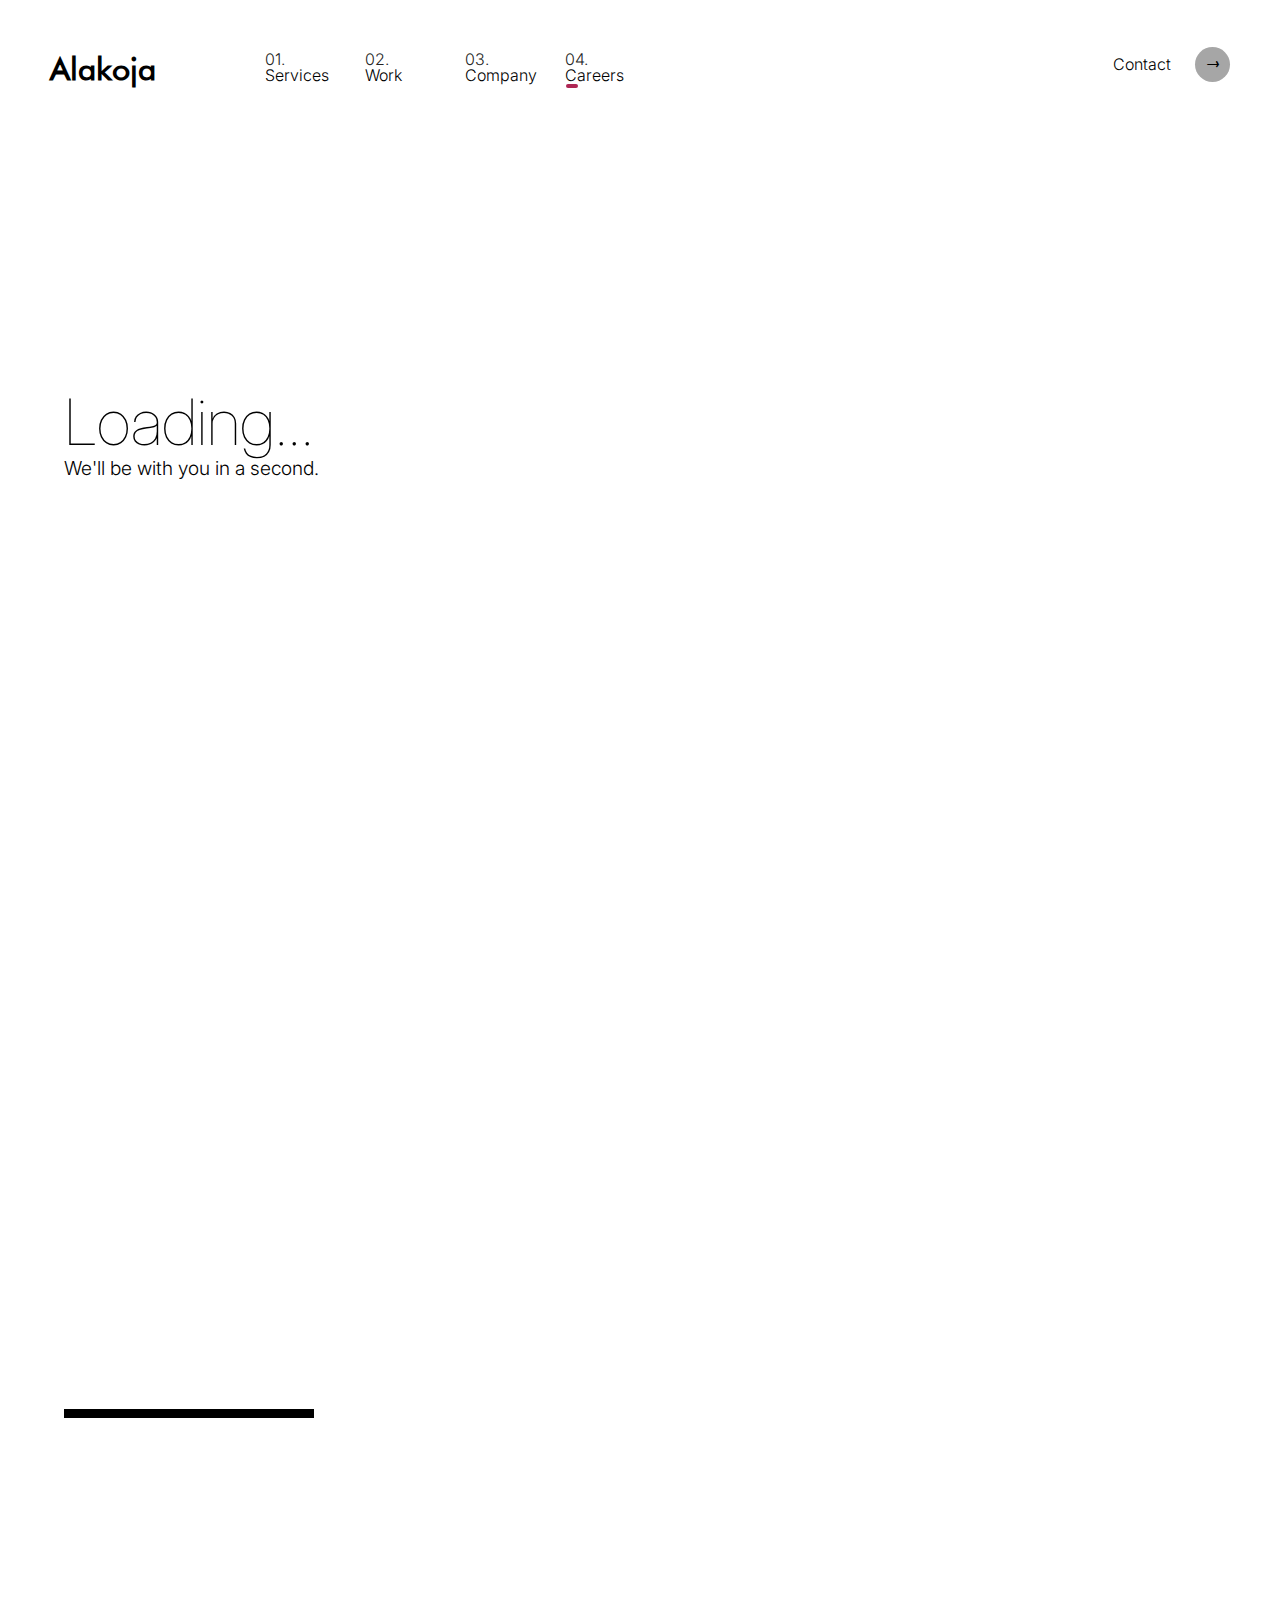
==== careers/index.html @ 733c6037 "Add career page" ====
<!DOCTYPE html>
<html lang="en" class="light-mode">
<head>
    <meta charset="UTF-8">
    <meta name="viewport" content="width=device-width, initial-scale=1.0">
    <title>Careers — Alakọja</title>

    <link href="../preloader.css" rel="stylesheet">
    <link href="../reset.css" rel="stylesheet">
    <link href="../layout.css" rel="stylesheet">
    <link href="../site.css" rel="stylesheet">
    <link href="../fonts.css" rel="stylesheet">
    <link href="../anim.css" rel="stylesheet">
    <link media="screen and (min-width: 1000px)" href="../bead.css" rel="stylesheet">
    <link href="../fader.css" rel="stylesheet">
    <link href="style.css" rel="stylesheet">
    <link href="https://fonts.googleapis.com/css2?family=Inter:wght@100;300;500&display=swap" rel="stylesheet">
</head>
<body>
    <div class="preloader">
        <span class="preloader-text">Loading...</span>
        <p>We'll be with you in a second.</p>
    </div>
    <header>
        <nav>
            <div data-index="4" class="bead click on-4"></div>
            <a class="logo" href="/"><h1>Alakoja</h1></a>
            <a href="../services" class="nav-link">
                <span class="nav-number">01.</span>
                <span class="nav-name">Services</span>
            </a>
            <a href="../work" class="nav-link">
                <span class="nav-number">02.</span>
                <span class="nav-name">Work</span>
            </a>
            <a href="../company" class="nav-link">
                <span class="nav-number">03.</span>
                <span class="nav-name">Company</span>
            </a>
            <a href="." class="nav-link">
                <span class="nav-number">04.</span>
                <span class="nav-name">Careers</span>
            </a>
            <div class="nav-cta cta">
                <a href="#contact" class="nav-link">
                    <div class="cta-text">Contact</div>
                    <div class="cta-symbol arrow">K</div>
                </a>
            </div>
        </nav>
        <div class="flyout-button">☰</div>
    </header>
    <main>
        <section class="landing-section white-line">
            <h2 class="smaller">We want you.</h2>
            <p class="stinger-text">We're always looking for the best of the best, and if you think that sounds like you, <a href="mailto:careers@alakoja.com" class="text-link">reach out to us</a>.</p>
            <div class="stinger-img">
                <img class="cover-img" src="https://source.unsplash.com/random/500x500" />
            </div>
        </section>
        <section class="careers-section white-line">
            <h3 class="float-up">Here's where we're currently hiring</h3>
            <div class="careers">
                <div class="location float-up">
                    <h4>Brooklyn</h4>
                    <p>No open positions.</p>
                </div>
                <div class="location float-up">
                    <h4>Remote</h4>
                    <p>No open positions.</p>
                </div>
                <div class="location float-up">
                    <h4>International</h4>
                    <p>No open positions.</p>
                </div>
            </div>
        </section>
    </main>
    <footer>

    </footer>
    <svg class="fader"></svg>
</body>
<script src="../preloader.js"></script>
<script src="../bead.js"></script>
<script src="../floatup.js"></script>
</html>
---- preloader.css ----
.preloader {
    position: fixed;
    top: 120px;
    left: 0;
    height: 100vh;
    width: 100vw;
    z-index: 100;
    background: var(--bg-color);
    pointer-events: none;

    padding-left: 5vw;
    padding-top: 30vh;
}

.preloader.loaded {
    left: -100vw;
    transition: 0.6s cubic-bezier(0.075, 0.820, 0.165, 1.000);
}

.preloader * {
    margin-left: -25px;
    opacity: 0;
}

.preloader .anim {
    margin-left: 0px;
    opacity: 1;
    transition: 0.3s ease-out;
}

.preloader-text {
    /* font-family: 'Helvetica Light'; */
    font-family: 'Inter';
    font-weight: 100;
    font-size: 4em;
}

@media (max-width: 1000px) {
    .preloader {
        top: 0px;
        padding-left: 50px;
        padding-top: 40vh;
    }
}
---- layout.css ----
html {
    --bg-color: black;
    --bg-color-1: #232323;
    --text-color: white;
    --sub-text-color: #878787;
    --medium-gray: #454545;
    --highlight-color: #ef5774;
}

.dark-mode {
    --bg-color: black;
    --bg-color-1: #232323;
    --text-color: white;
    --sub-text-color: #878787;
    --medium-gray: #454545;
    --highlight-color: #ef5774;
    
    background: var(--bg-color);
    color: var(--text-color);
}

.light-mode {
    --bg-color: white;
    --bg-color-1: #efefef;
    --text-color: black;
    --sub-text-color: #242424;
    --medium-gray: #a6a6a6;
    --highlight-color: #af2754;
}

h3 {
    /* font-family: 'Helvetica Bold'; */
    font-family: 'Inter';
    font-weight: 500;
    font-size: 2.6em;
}

section {
    height: auto;
    position: relative;
    padding: 120px 5vw;
}

@media (max-width: 1000px) {
    section {
        padding: 85px 50px;
    }
}

.featured-section {
    padding-top: 200px;
}

.projects {
    margin-top: 100px;
    display: grid;
    grid-template-columns: 1fr 1fr 1fr;
    grid-gap: 35px;
    min-height: 400px;
}

.projects .card {
    width: 100%;
    height: 600px;
    margin-bottom: 25px;
    transition: 0.4s ease-out;
}

.project {
    position: relative;
}

.project h3.floated {
    margin-bottom: 15px;
    transition: 0.4s ease-out;
}

.project:hover {
    cursor: pointer;
}

.project:hover .card {
    margin: 50px;
    width: calc(100% - 100px);
    height: 525px;
    transition: 0.4s ease-out;
}

.project:hover .card img {
    width: 150%;
    height: 150%;
    margin-left: -25%;
    margin-top: -25%;
    transition: 0.4s ease-out;
}

.project:hover h3 {
    margin-top: -25px;
}

.card-flex {
    display: flex;
    flex-flow: row wrap;
    height: 100%;
}

.card {
    border-radius: 10px;
    width: 100%;
    overflow: hidden;
}

.card img {
    width: 100%;
    height: 100%;
    object-fit: cover;
    object-position: center center;
    transition: 0.4s ease-out;
}

.cover-img {
    width: 100%;
    height: 100%;
    object-fit: cover;
    object-position: center center;
    transition: 0.4s ease-out;
}
}

.white-line {
    position: relative;
}

.white-line::after {
    content: '';
    width: 250px;
    position: absolute;
    bottom: 0;
    left: 5vw;
    height: 9px;
    background: var(--text-color);
}

@media (max-width: 1000px) {
    .projects {
        width: 100vw;
        margin-left: -50px;
        grid-template-columns: 1fr 1fr 1fr 15px;
        padding: 0 50px;
        padding-bottom: 85px;
        overflow-x: scroll;
        overflow-y: hidden;
    }

    .projects::after {
        content: '';
    }

    .project .card {
        width: calc(100vw - 100px);
        height: 450px;
    }

    .project:hover .card {
        margin: 0px;
        margin-bottom: 25px;
        height: 450px;
        width: calc(100vw - 100px);
        transition: 0.4s ease-out;
    }

    .project:hover h3 {
        margin-top: 0px;
    }
}

/* contact */

.quote {
    margin-left: 40%;
    margin-bottom: 10em;
}

.quotation {
    display: block;
    line-height: 1.1em;
    font-size: 5em;
    margin-bottom: 0.3em;
    /* font-family: 'Helvetica Light'; */
    font-family: 'Inter';
    font-weight: 100;
}

.contact-form {
    display: grid;
    grid-template-columns: 40% 1fr;
    align-items: flex-start;
    position: relative;
}

.contact-form .aside h3 {
    font-size: 2.6em;
}

form#contact {
    display: flex;
    flex-flow: column nowrap;
    width: 70%;
    overflow: hidden;
    opacity: 1;
}

.float-up.floated.done {
    opacity: 0;
    transition: 0.4s ease-in;
}

.form-result {
    position: absolute;
    top: 0;
    left: 0;
    opacity: 0;
    transition: 0.4s ease-in;
}

.form-result h3 {
    margin-bottom: 2rem;
}

.form-result.done {
    opacity: 1;
}

.email-input, .message-input {
    min-height: 3em;
    height: auto;
    font-size: 2em;
    border-bottom: 2px solid var(--text-color);
    margin-bottom: 2em;
    width: 100%;
    transition: 0.2s ease-out;
}

input, textarea, pre {
    width: 100%;
    height: 100%;
    position: absolute;
    top: 0;
    left: 0;
    overflow: hidden;
    background: none;
    outline: none;
    border: none;
    color: var(--text-color);
    font-weight: 100;
    font-size: 1em;
    font-family: 'Inter';
}

pre {
    position: relative;
    height: auto;
    display: block;
    visibility: hidden;
    margin-top: 0.89em;
    line-height: normal;
    padding-bottom: 0.84em;
    padding-left: 3px;
}

pre span {
    display: inline-block;
}

.message-input pre {
    white-space: pre-wrap;
    word-break: break-word;
}

.message-input pre span {
    width: 100%;
}

input:-webkit-autofill {
    -webkit-text-fill-color: var(--text-color);
    box-shadow: 0 0 0px 1000px var(--bg-color) inset;
}

textarea {
    padding-top: 0.89em;
    resize: none;
}

button {
    height: 3em;
    position: relative;
    background: none;
    outline: none;
    border: 2px solid var(--text-color);
    width: 150px;
    height: 50px;
    border-radius: 25px;
    color: var(--text-color);
    font-size: 1.1em;
    transition: 0.1s linear;
    letter-spacing: 2px;
}

button:hover {
    background: var(--text-color);
    color: var(--bg-color);
    transition: 0.1s linear;
    cursor: pointer;
}

footer {
    height: 20vh;
}

@media (max-width: 1000px) {
    .quote {
        margin-left: 0px;
        margin-bottom: 170px;
    }

    .quotation {
        font-size: 3em;
    }

    .contact-form {
        grid-template-columns: 1fr;
    }

    .contact-form .center {
        width: 100%;
        overflow: hidden;
    }

    .contact-form .aside {
        margin-bottom: 2rem;
    }

    form#contact {
        width: 100%;
    }

    .white-line::after {
        width: 150px;
        left: 50px;
    }

    footer {
        height: 85px;
    }
}
---- site.css ----
/* GLOBAL */
* {
    box-sizing: border-box;
}

html {
    background: var(--bg-color);
    color: var(--text-color);
    /* font-family: 'Helvetica'; */
    font-family: 'Inter';
    font-weight: 300;
    scroll-behavior: smooth;
    overflow-x: hidden;
    transition: 0.4s ease-out;
}

body {
    overflow-x: hidden;
}

h2 {
    /* font-family: 'Helvetica Bold'; */
    font-family: 'Inter';
    font-weight: 500;
    font-size: 8em;
    margin-bottom: 0.15em;
    margin-top: -0.25em;
}

.hollow {
    /* font-family: 'Helvetica Outline'; */
    font-family: 'Inter';
    font-weight: 500;
    font-size: 8em;
    height: 1.1em;
    color: var(--bg-color);
    stroke: var(--text-color);
    stroke-width: 2px;
    fill: var(--bg-color);
    width: 100vw;
    paint-order: stroke fill;
    /* text-shadow: -1px 1px 0 var(--text-color),
                1px 1px 0 var(--text-color),
                1px -1px 0 var(--text-color),
                -1px -1px 0 var(--text-color); */
    white-space: nowrap;
    -webkit-font-smoothing: antialiased;
}

h2.smaller {
    font-size: 4em;
    margin-bottom: 0.5em;
}

h3 {
    /* font-family: 'Helvetica Bold'; */
    font-family: 'Inter';
    font-weight: 500;
    font-size: 2.6em;
}

h4 {
    /* font-family: 'Helvetica Bold'; */
    font-family: 'Inter';
    font-weight: 500;
    font-size: 1.4em;
}

.label {
    font-size: 2rem;
    color: var(--medium-gray);
}

p {
    font-size: 1.2em;
    line-height: 1.5em;
    margin-bottom: 1em;
}

a {
    color: var(--text-color);
    text-decoration: none;
}

a.text-link {
    color: var(--highlight-color);
}

.arrow {
    font-family: 'Arrows';
}

/* HEADER */
header {
    width: 100vw;
    height: 120px;
    padding: 0 50px;
    padding-top: 25px;
    z-index: 99;
    position: fixed;
    top: 0px;
    background: var(--bg-color);
    padding-bottom: 115px;
}

nav {
    position: relative;
    width: 100%;
    height: 60px;
    margin-bottom: 45px;
    display: grid;
    grid-template-columns: 200px 100px 100px 100px 100px 1fr;
}

.flyout-button {
    display: none;
}

.bead {
    position: absolute;
    height: 4px;
    border-radius: 2px;
    background: var(--highlight-color);
    bottom: -3px;
    pointer-events: none;
}

.logo {
    width: 350px;
    display: flex;
    align-self: flex-end;
    font-size: 2em;
    font-family: 'Futura';
    font-weight: bold;
}

.logo:hover {
    cursor: pointer;
}

.nav-link {
    width: 130px;
    padding: 15px;
    align-self: flex-end;
    padding-bottom: 2px;
}

.nav-number {
    display: block;
    color: var(--sub-text-color);
}

.nav-cta {
    width: 100%;
    text-align: right;
    align-self: flex-end;
    padding-bottom: 0.25em;
}

.nav-cta .nav-link {
    display: inline-block;
    padding: 0;
    height: 35px;
}

.cta-text {
    height: 100%;
    display: inline-flex;
    justify-content: center;
    align-items: center;
}

.cta-symbol {
    color: var(--text-color);
    border-radius: 50%;
    background: var(--medium-gray);
    padding: 5px;
    display: inline-flex;
    width: 35px;
    height: 35px;
    justify-content: center;
    align-items: center;
    margin-left: 20px;
    font-size: 1.4em;
    transition: 0.1s ease-out;
}

.nav-cta .nav-link:hover .cta-symbol {
    margin-left: 25px;
    margin-right: -5px;
    transition: 0.1s ease-out;
}

.landing-section {
    position: relative;
    min-height: calc(100vh - 100px);
}

.pull-text {
    padding-left: 5vw;
    padding-top: 15vh;
    overflow-y: hidden;
}

.pull-left {
    position: absolute; 
    left: 0;
    top: 0;
    width: 50%;
    height: 100%;
}

.pull-right {
    position: absolute; 
    right: 0;
    top: 0;
    width: 50%;
    height: 100%;
}

@media (max-width: 1000px) {
    h2 {
        font-size: 3em;
    }

    h2.smaller {
        font-size: 4em;
    }

    .hollow {
        font-size: 3em;
    }

    header {
        width: 100vw;
        height: 85px;
        padding: 25px 50px;
    }

    nav {
        grid-template-columns: 1fr;
        background: var(--bg-color);
        position: fixed;
        left: 0px;
        top: 0px;
        overflow: hidden;
        display: flex;
        flex-flow: column nowrap;
        width: 100vw;
        padding-left: 50px;
        padding-top: 25px;
        height: 85px;
        transition: 0.6s ease-out;
        border-bottom: 1px solid var(--medium-gray);
    }

    .flyout-button {
        font-size: 2rem;
        display: block;
        color: var(--text-color);
        position: absolute;
        right: 50px;
    }

    nav.flyout {
        height: 100vh;
    }

    .logo {
        width: 50%;
        margin-bottom: 50px;
        align-self: flex-start;
    }

    .nav-link {
        opacity: 1;
        padding-left: 0px;
        padding-top: 25px;
        align-self: flex-start;
        transition: 0.3s ease-out;
    }

    .nav-link.pulled-up {
        margin-top: -25px;
        opacity: 0;
        transition: 0.3s ease-out;
    }

    .nav-cta {
        padding-top: 25px;
        align-self: flex-start;
        text-align: left;
    }

    .pull-text-padding {
        display: none;
    }

    .pull-left {
        width: 100%;
        height: 100%;
        top: 0;
        padding: 0;
    }
    
    .pull-right {
        width: 100%;
        height: 100%;
        top: 0;
        padding: 0;
    }
}

/* LANDING */

main {
    min-height: 100vh;
    margin-top: 140px;
    overflow: hidden;
}

@media (max-width: 1000px) {
    main {
        margin-top: 85px;
    }
}

.skew {
    transform: rotateX(40deg) rotateY(15deg) rotateZ(-25deg);
}

.bounce {
    animation: bounce 10s infinite cubic-bezier(0.445, 0.050, 0.550, 0.950);
}

.bg-1 {
    background: var(--bg-color-1);
}

.no-scroll-bar {
    -ms-overflow-style: none;  /* Internet Explorer 10+ */
    scrollbar-width: none;  /* Firefox */
}
.no-scroll-bar::-webkit-scrollbar { 
    display: none;  /* Safari and Chrome */
}
---- fonts.css ----
/* FONTS */
@font-face {
    font-family: 'Futura';
    src: url(futura.ttf);
    font-display: swap;
}

@font-face {
    font-family: 'Arrows';
    src: url(arrows.ttf);
}
---- anim.css ----
@keyframes bounce {
    0% {
        transform: translateY(-25px);
    }
    50% {
        transform: translateY(25px);
    }
    100% {
        transform: translateY(-25px);
    }
}

@keyframes fade-in {
    0% {
        opacity: 0;
    }
    100% {
        opacity: 1;
    }
}

@keyframes fade-out {
    0% {
        opacity: 1;
    }

    100% {
        opacity: 0;
    }
}

@keyframes bar {
    0% {
        left: 110%;
    }

    100% {
        left: -10%;
    }
}

@keyframes graph-1 {
    0% {
        bottom: 84%;
    }

    6% {
        bottom: 74%;
    }

    13% {
        bottom: 35%;
    }

    21% {
        bottom: 88%;
    }

    34% {
        bottom: 24%;
    }

    45% {
        bottom: 67%;
    }

    55% {
        bottom: 45%;
    }

    63% {
        bottom: 51%;
    }

    73% {
        bottom: 75%;
    }

    81% {
        bottom: 43%;
    }

    92% {
        bottom: 89%;
    }

    100% {
        bottom: 84%;
    }
}
---- bead.css ----
.bead.click {
    width: 12px !important;
}

.bead.on-0 {
    left: 0ch;
    width: 10.8ch;
}

.bead.on-0.click {
    left: 6.6ch;
}

.bead.on-1 {
    left: calc(216px);
    width: 6.6ch;
}

.bead.on-2 {
    left: calc(316px);
    width: 3.9ch;
}

.bead.on-3 {
    left: calc(416px);
    width: 7.2ch;
}

.bead.on-4 {
    left: calc(516px);
    width: 5.9ch;
}
---- fader.css ----
/* FADER */

.fader {
    position: fixed;
    top: 120px;
    left: 0;
    width: 100vw;
    height: 100vh;
    z-index: 999999;
    pointer-events: none;
    background: var(--bg-color);
    animation-duration: 0.3s;
    opacity: 0;
}

.fader.fade-in {
    opacity: 1;
    animation-name: fade-in;
}

.fader.fade-out {
    opacity: 0;
    animation-name: fade-out;
}

.float-up {
    opacity: 0;
    transform: translateY(50px);
    transition: 0.2s linear;
}

.float-up.floated {
    opacity: 1;
    transform: translateY(0px);
    transition: 0.2s linear;
}

@media (max-width: 1000px) {
    .fader {
        top: 0px;
    }
}
---- careers/style.css ----
.stinger-text {
    width: 50%;
}

.stinger-img {
    width: 50%;
    height: 400px;
    margin-top: 5vh;
}

.careers {
    display: grid;
    grid-template-columns: repeat(3, 1fr);
    grid-gap: 60px;
    margin-top: 10vh;
}

.location h4 {
    margin-bottom: 0.6em;
}

@media (max-width: 1000px) {
    .stinger-img {
        width: 100%;
    }

    .careers {
        grid-template-columns: 1fr;
        grid-gap: 15px;
    }
}
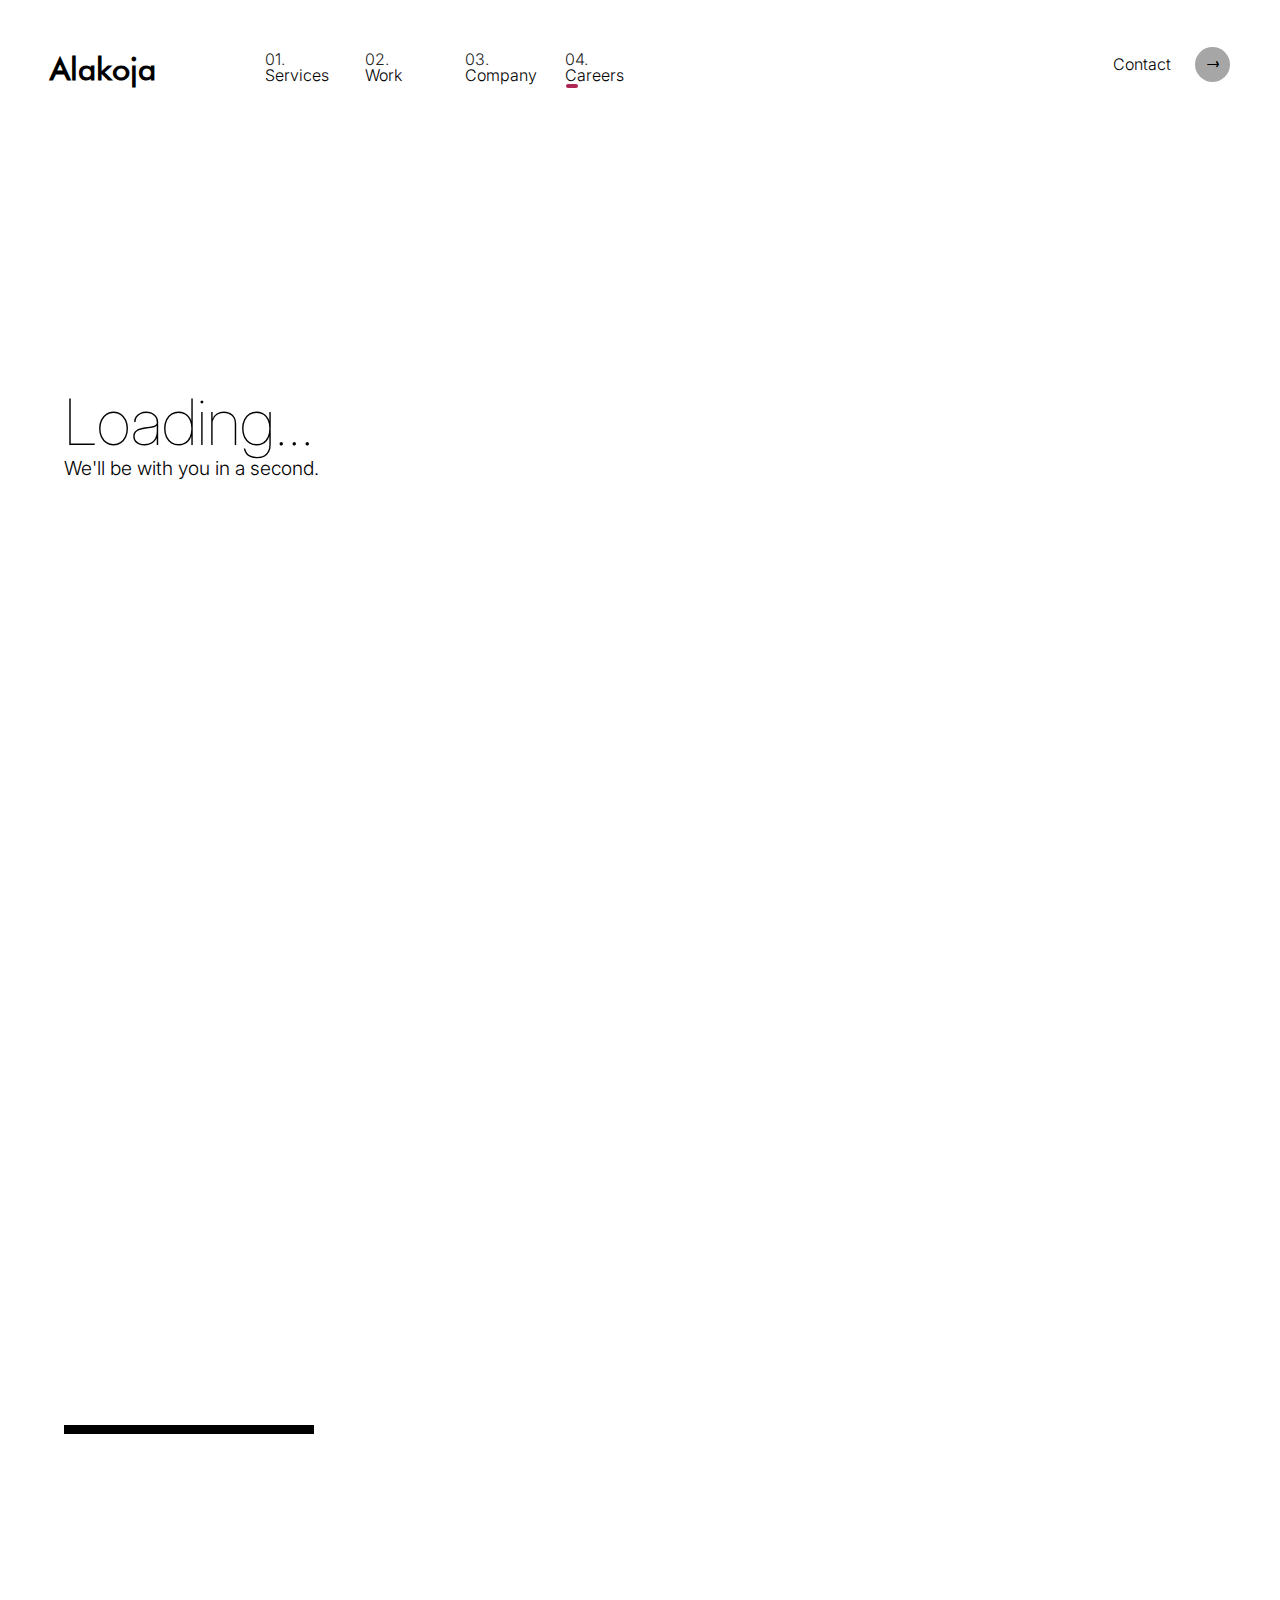
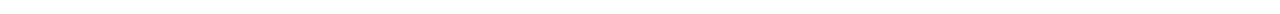
==== commit e9370563: "Finalize scaffolding" ====
--- a/careers/index.html
+++ b/careers/index.html
@@ -70,8 +70,9 @@
                     <p>No open positions.</p>
                 </div>
                 <div class="location float-up">
-                    <h4>International</h4>
-                    <p>No open positions.</p>
+                    <h4>London</h4>
+                    <p><a href="mailto:london.designer@alakoja.com" class="text-link">Designer</a></p>
+                    <p><a href="mailto:london.copywriter@alakoja.com" class="text-link">Copywriter</a></p>
                 </div>
             </div>
         </section>
--- a/careers/style.css
+++ b/careers/style.css
@@ -19,6 +19,10 @@
     margin-bottom: 0.6em;
 }
 
+.location p {
+    margin-bottom: 0.17em;
+}
+
 @media (max-width: 1000px) {
     .stinger-img {
         width: 100%;
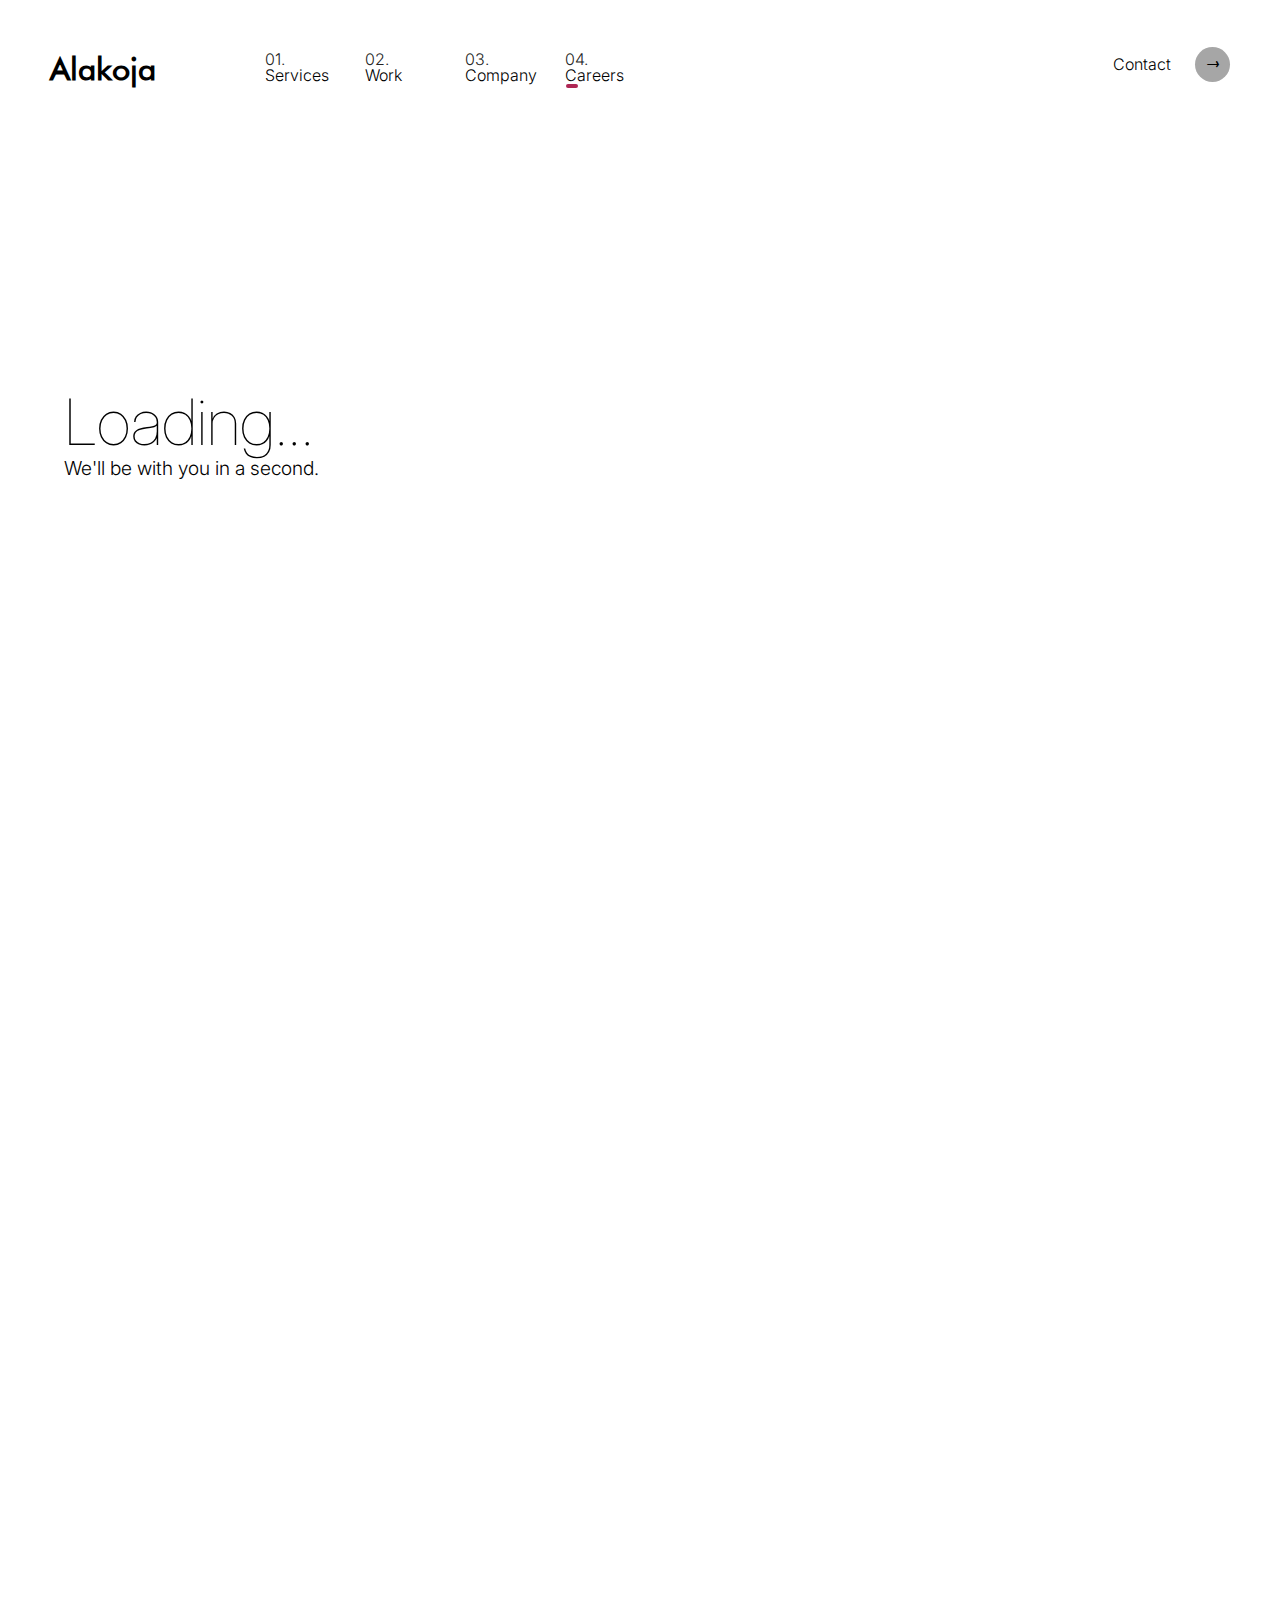
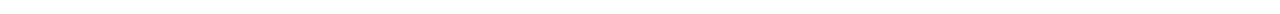
==== commit 6e41f8b9: "Final changes" ====
--- a/careers/index.html
+++ b/careers/index.html
@@ -42,7 +42,7 @@
                 <span class="nav-name">Careers</span>
             </a>
             <div class="nav-cta cta">
-                <a href="#contact" class="nav-link">
+                <a href="/#contact" class="nav-link">
                     <div class="cta-text">Contact</div>
                     <div class="cta-symbol arrow">K</div>
                 </a>
@@ -58,7 +58,7 @@
                 <img class="cover-img" src="https://source.unsplash.com/random/500x500" />
             </div>
         </section>
-        <section class="careers-section white-line">
+        <section class="careers-section">
             <h3 class="float-up">Here's where we're currently hiring</h3>
             <div class="careers">
                 <div class="location float-up">
--- a/site.css
+++ b/site.css
@@ -84,6 +84,24 @@
 
 a.text-link {
     color: var(--highlight-color);
+    position: relative;
+}
+
+a.text-link::after {
+    content: '';
+    position: absolute;
+    bottom: -1px;
+    height: 2px;
+    border-radius: 1px;
+    left: 0px;
+    width: 0px;
+    background: var(--highlight-color);
+    transition: 0.2s ease-out;
+}
+
+a.text-link:hover::after {
+    width: 100%;
+    transition: 0.2s ease-out;
 }
 
 .arrow {
--- a/careers/style.css
+++ b/careers/style.css
@@ -24,6 +24,10 @@
 }
 
 @media (max-width: 1000px) {
+    .stinger-text {
+        width: 100%;
+    }
+
     .stinger-img {
         width: 100%;
     }
@@ -32,4 +36,8 @@
         grid-template-columns: 1fr;
         grid-gap: 15px;
     }
+
+    .location {
+        margin-bottom: 5vh;
+    }
 }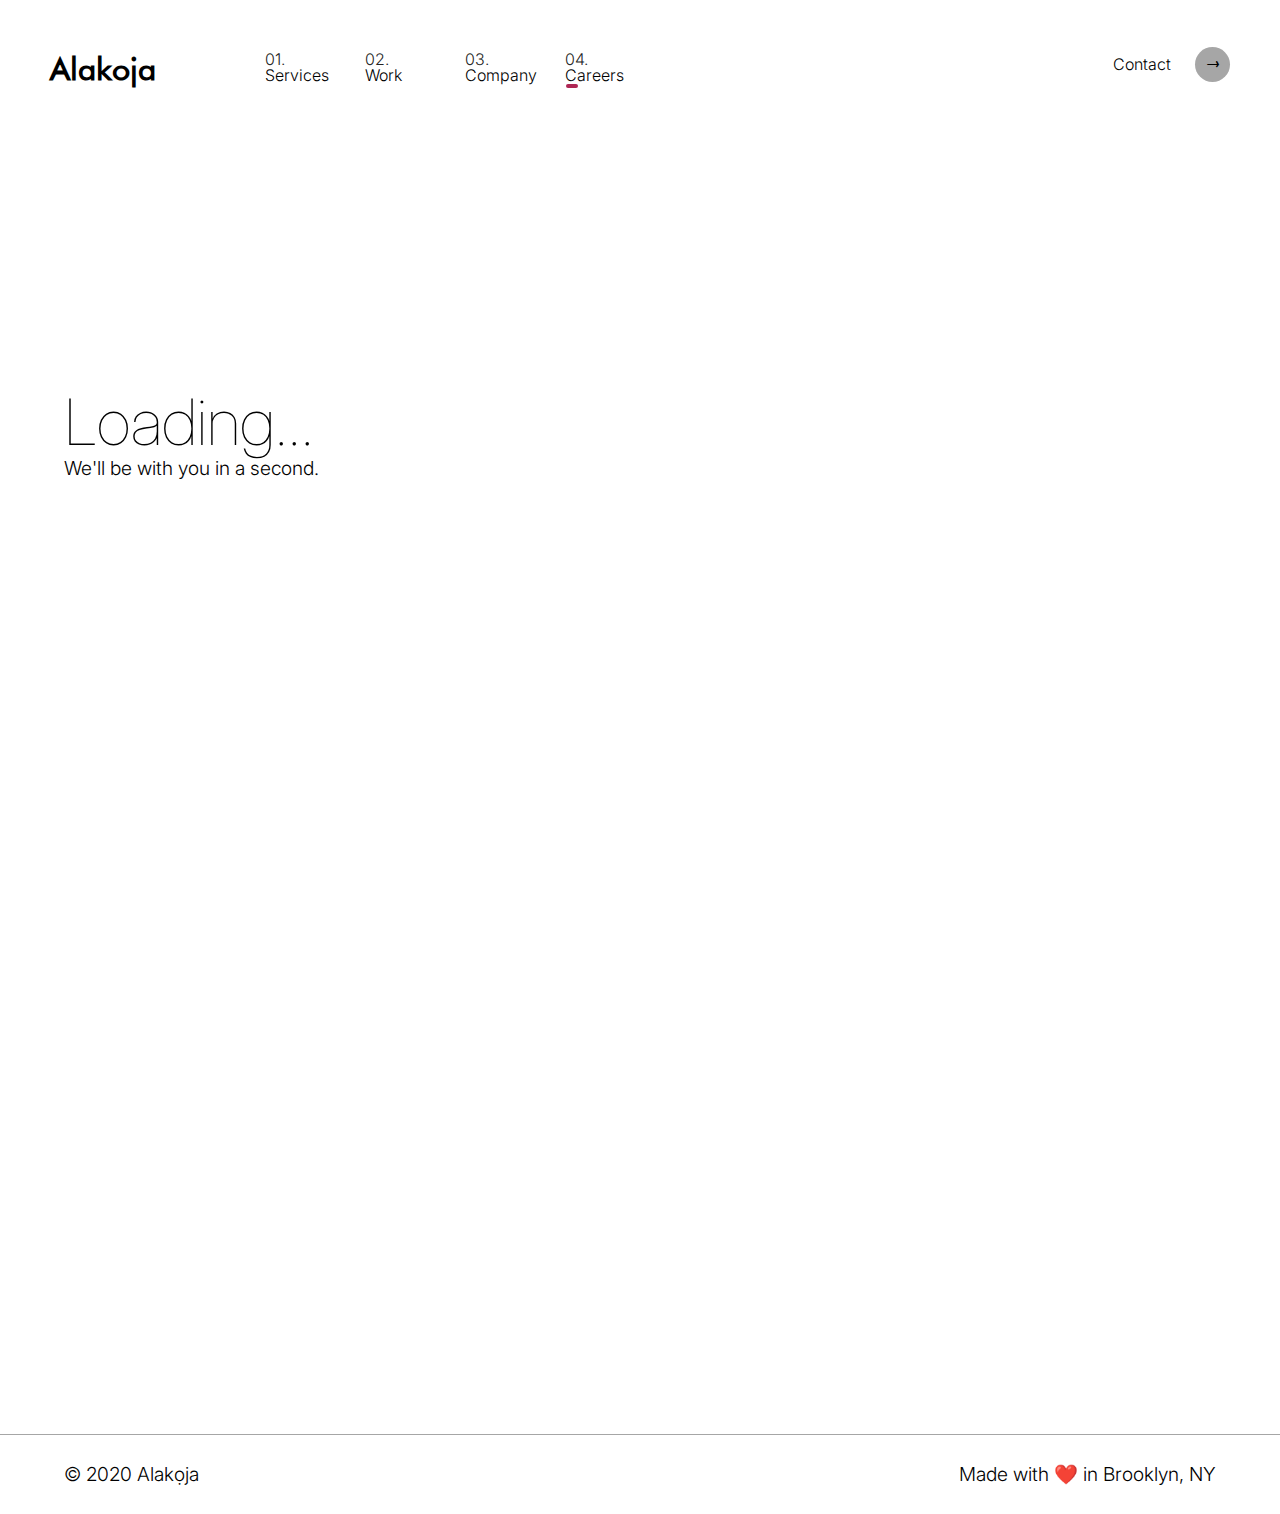
==== commit 1e92af6b: "Copy cleanup review" ====
--- a/careers/index.html
+++ b/careers/index.html
@@ -42,7 +42,7 @@
                 <span class="nav-name">Careers</span>
             </a>
             <div class="nav-cta cta">
-                <a href="/#contact" class="nav-link">
+                <a href="/#contact" class="nav-link cta-link">
                     <div class="cta-text">Contact</div>
                     <div class="cta-symbol arrow">K</div>
                 </a>
@@ -78,6 +78,8 @@
         </section>
     </main>
     <footer>
+        <p>© 2020 Alakọja</p>
+        <p>Made with ❤️ in Brooklyn, NY</p>
 
     </footer>
     <svg class="fader"></svg>
--- a/layout.css
+++ b/layout.css
@@ -61,8 +61,8 @@
 
 .projects .card {
     width: 100%;
-    height: 600px;
-    margin-bottom: 25px;
+    height: 40vw;
+    margin-bottom: 32px;
     transition: 0.4s ease-out;
 }
 
@@ -81,27 +81,25 @@
 
 .project:hover .card {
     margin: 50px;
+    margin-bottom: 57px;
     width: calc(100% - 100px);
-    height: 525px;
+    height: calc(40vw - 75px);
     transition: 0.4s ease-out;
 }
 
 .project:hover .card img {
-    width: 150%;
+    /* width: 150%;
     height: 150%;
     margin-left: -25%;
-    margin-top: -25%;
-    transition: 0.4s ease-out;
-}
-
-.project:hover h3 {
-    margin-top: -25px;
+    margin-top: -25%; */
+    transition: 0.4s ease-out;
 }
 
 .card-flex {
     display: flex;
     flex-flow: row wrap;
     height: 100%;
+    padding: 25px;
 }
 
 .card {
@@ -118,6 +116,13 @@
     transition: 0.4s ease-out;
 }
 
+.projects .card img {
+    margin-top: -5%;
+    margin-left: -5%;
+    height: 110%;
+    width: 110%;
+}
+
 .cover-img {
     width: 100%;
     height: 100%;
@@ -125,7 +130,6 @@
     object-position: center center;
     transition: 0.4s ease-out;
 }
-}
 
 .white-line {
     position: relative;
@@ -133,7 +137,7 @@
 
 .white-line::after {
     content: '';
-    width: 250px;
+    width: 200px;
     position: absolute;
     bottom: 0;
     left: 5vw;
@@ -203,6 +207,7 @@
 }
 
 form#contact {
+    padding-top: 4px;
     display: flex;
     flex-flow: column nowrap;
     width: 70%;
@@ -314,7 +319,18 @@
 }
 
 footer {
-    height: 20vh;
+    height: 5em;
+    font-size: 1rem;
+    padding: 0 5vw;
+    display: flex;
+    flex-flow: row;
+    align-items: center;
+    justify-content: space-between;
+    border-top: 1px solid var(--medium-gray);
+}
+
+footer p {
+    margin: 0;
 }
 
 @media (max-width: 1000px) {
@@ -350,6 +366,9 @@
     }
 
     footer {
-        height: 85px;
+        height: 10em;
+        flex-flow: column;
+        justify-content: center;
+        align-items: flex-start;
     }
 }--- a/site.css
+++ b/site.css
@@ -312,6 +312,7 @@
 
     .pull-text-padding {
         display: none;
+        pointer-events: none;
     }
 
     .pull-left {
@@ -319,6 +320,7 @@
         height: 100%;
         top: 0;
         padding: 0;
+        pointer-events: none;
     }
     
     .pull-right {
@@ -352,7 +354,6 @@
 }
 
 .bg-1 {
-    background: var(--bg-color-1);
 }
 
 .no-scroll-bar {
